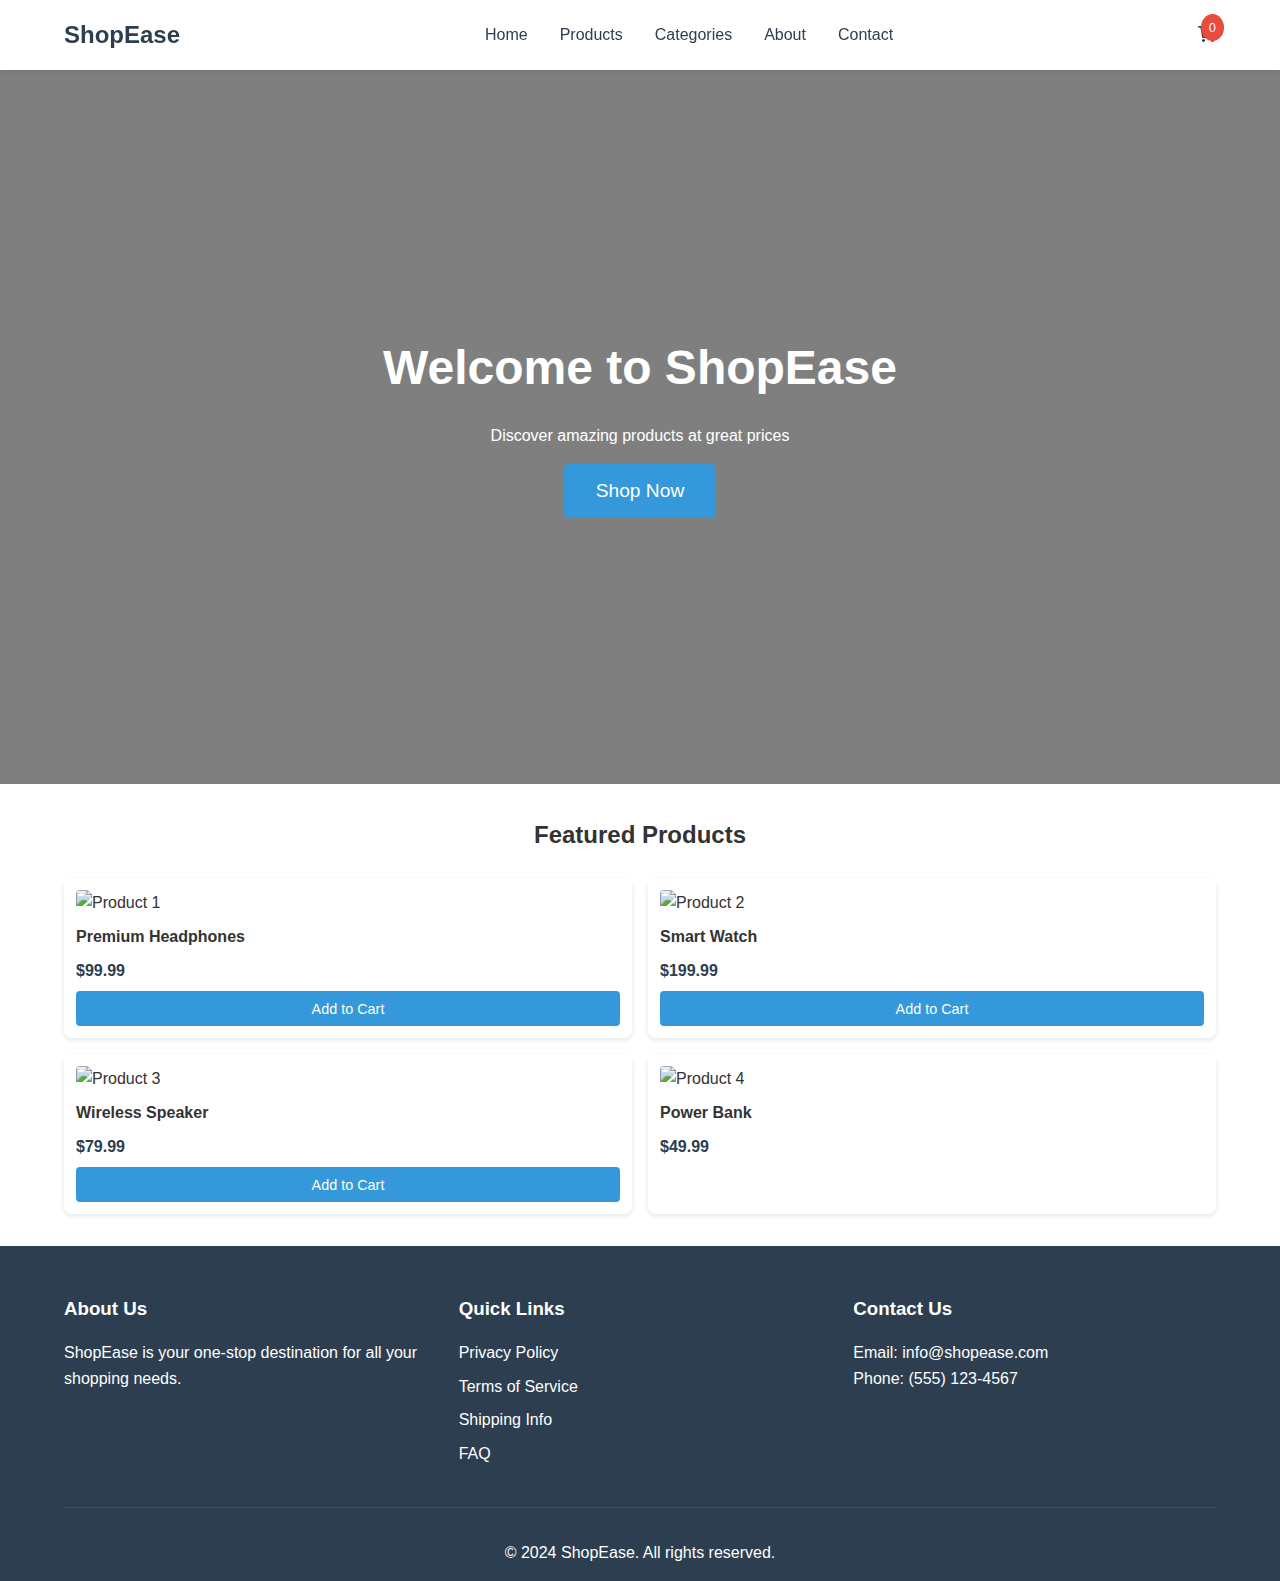
==== index.html @ 7f6eff21 "Update index.html" ====
<!DOCTYPE html>
<html lang="en">
<head>
    <meta charset="UTF-8">
    <meta name="viewport" content="width=device-width, initial-scale=1.0">
    <title>ShopEase - Your Online Store</title>
    <link rel="stylesheet" href="assets/css/styles.css">
    <link rel="stylesheet" href="https://cdnjs.cloudflare.com/ajax/libs/font-awesome/6.0.0/css/all.min.css">
<!--     <script src="https://telegram.org/js/telegram-web-app.js"></script> -->
</head>
<body>
    <header>
        <nav class="navbar">
            <div class="logo">ShopEase</div>
            <div class="menu-toggle" id="mobile-menu">
                <i class="fas fa-bars"></i>
            </div>
            <ul class="nav-links">
                <li><a href="#" class="active">Home</a></li>
                <li><a href="#">Products</a></li>
                <li><a href="#">Categories</a></li>
                <li><a href="#">About</a></li>
                <li><a href="#">Contact</a></li>
            </ul>
            <div class="cart">
                <i class="fas fa-shopping-cart"></i>
                <span class="cart-count">0</span>
            </div>
        </nav>
    </header>

    <main>
        <section class="hero">
            <div class="hero-content">
                <h1>Welcome to ShopEase</h1>
                <p>Discover amazing products at great prices</p>
                <button class="cta-button">Shop Now</button>
            </div>
        </section>

        <section class="featured-products">
            <h2>Featured Products</h2>
            <div class="product-grid">
                <div class="product-card">
                    <img src="https://via.placeholder.com/150" alt="Product 1">
                    <h3>Premium Headphones</h3>
                    <p class="price">$99.99</p>
                    <button class="add-to-cart">Add to Cart</button>
                </div>
                <div class="product-card">
                    <img src="https://via.placeholder.com/150" alt="Product 2">
                    <h3>Smart Watch</h3>
                    <p class="price">$199.99</p>
                    <button class="add-to-cart">Add to Cart</button>
                </div>
                <div class="product-card">
                    <img src="https://via.placeholder.com/150" alt="Product 3">
                    <h3>Wireless Speaker</h3>
                    <p class="price">$79.99</p>
                    <button class="add-to-cart">Add to Cart</button>
                </div>
                <div class="product-card">
                    <img src="https://via.placeholder.com/150" alt="Product 4">
                    <h3>Power Bank</h3>
                    <p class="price">$49.99</p>
                    <button class="add-to-cart" style="background-color: var(--tg-theme-button-color)!important;">Add to Cart</button>
                </div>
            </div>
        </section>
    </main>

    <footer>
        <div class="footer-content">
            <div class="footer-section">
                <h3>About Us</h3>
                <p>ShopEase is your one-stop destination for all your shopping needs.</p>
            </div>
            <div class="footer-section">
                <h3>Quick Links</h3>
                <ul>
                    <li><a href="#">Privacy Policy</a></li>
                    <li><a href="#">Terms of Service</a></li>
                    <li><a href="#">Shipping Info</a></li>
                    <li><a href="#">FAQ</a></li>
                </ul>
            </div>
            <div class="footer-section">
                <h3>Contact Us</h3>
                <p>Email: info@shopease.com</p>
                <p>Phone: (555) 123-4567</p>
            </div>
        </div>
        <div class="footer-bottom">
            <p>&copy; 2024 ShopEase. All rights reserved.</p>
        </div>
    </footer>

    <script src="assets/js/script.js"></script>
</body>
</html>
---- assets/css/styles.css ----
/* Reset and base styles */
* {
    margin: 0;
    padding: 0;
    box-sizing: border-box;
}

body {
    font-family: 'Arial', sans-serif;
    line-height: 1.6;
    color: #333;
}

/* Navigation */
.navbar {
    background-color: #fff;
    padding: 1rem 5%;
    display: flex;
    justify-content: space-between;
    align-items: center;
    box-shadow: 0 2px 5px rgba(0,0,0,0.1);
    position: fixed;
    width: 100%;
    top: 0;
    z-index: 1000;
}

.logo {
    font-size: 1.5rem;
    font-weight: bold;
    color: #2c3e50;
}

.nav-links {
    display: flex;
    list-style: none;
    gap: 2rem;
}

.nav-links a {
    text-decoration: none;
    color: #2c3e50;
    font-weight: 500;
    transition: color 0.3s;
}

.nav-links a:hover {
    color: #3498db;
}

.cart {
    position: relative;
    cursor: pointer;
}

.cart-count {
    position: absolute;
    top: -8px;
    right: -8px;
    background-color: #e74c3c;
    color: white;
    border-radius: 50%;
    padding: 0.2rem 0.5rem;
    font-size: 0.8rem;
}

.menu-toggle {
    display: none;
    cursor: pointer;
    font-size: 1.5rem;
}

/* Hero Section */
.hero {
    background: linear-gradient(rgba(0,0,0,0.5), rgba(0,0,0,0.5)), url('https://via.placeholder.com/1920x1080');
    background-size: cover;
    background-position: center;
    height: 80vh;
    display: flex;
    align-items: center;
    justify-content: center;
    text-align: center;
    color: white;
    margin-top: 4rem;
}

.hero-content {
    padding: 2rem;
}

.hero h1 {
    font-size: 3rem;
    margin-bottom: 1rem;
}

.cta-button {
    background-color: #3498db;
    color: white;
    border: none;
    padding: 1rem 2rem;
    font-size: 1.2rem;
    border-radius: 5px;
    cursor: pointer;
    transition: background-color 0.3s;
    margin-top: 1rem;
}

.cta-button:hover {
    background-color: #2980b9;
}

/* Featured Products */
.featured-products {
    padding: 2rem 5%;
}

.featured-products h2 {
    text-align: center;
    margin-bottom: 1.5rem;
    font-size: 1.5rem;
}

.product-grid {
    display: grid;
    grid-template-columns: repeat(2, 1fr);
    gap: 1rem;
}

.product-card {
    background: white;
    border-radius: 8px;
    padding: 0.75rem;
    box-shadow: 0 2px 5px rgba(0,0,0,0.1);
    transition: transform 0.3s;
}

.product-card:hover {
    transform: translateY(-3px);
}

.product-card img {
    width: 100%;
    height: auto;
    border-radius: 4px;
}

.product-card h3 {
    margin: 0.5rem 0;
    font-size: 1rem;
}

.price {
    color: #2c3e50;
    font-weight: bold;
    font-size: 1rem;
    margin-bottom: 0.5rem;
}

.add-to-cart {
    width: 100%;
    padding: 0.6rem;
    background-color: #3498db;
    color: white;
    border: none;
    border-radius: 4px;
    cursor: pointer;
    transition: background-color 0.3s;
    font-size: 0.9rem;
}

/* Footer */
footer {
    background-color: #2c3e50;
    color: white;
    padding: 3rem 5% 1rem;
}

.footer-content {
    display: grid;
    grid-template-columns: repeat(auto-fit, minmax(250px, 1fr));
    gap: 2rem;
    margin-bottom: 2rem;
}

.footer-section h3 {
    margin-bottom: 1rem;
}

.footer-section ul {
    list-style: none;
}

.footer-section ul li {
    margin-bottom: 0.5rem;
}

.footer-section a {
    color: white;
    text-decoration: none;
}

.footer-bottom {
    text-align: center;
    padding-top: 2rem;
    border-top: 1px solid rgba(255,255,255,0.1);
}

/* Mobile Responsiveness */
@media (max-width: 768px) {
    .menu-toggle {
        display: block;
    }

    .nav-links {
        display: none;
        position: absolute;
        top: 100%;
        left: 0;
        width: 100%;
        background-color: white;
        flex-direction: column;
        padding: 1rem;
        text-align: center;
        box-shadow: 0 2px 5px rgba(0,0,0,0.1);
    }

    .nav-links.active {
        display: flex;
    }

    .hero h1 {
        font-size: 2rem;
    }

    .product-grid {
        grid-template-columns: repeat(2, 1fr);
        gap: 0.75rem;
    }

    .product-card {
        padding: 0.5rem;
    }

    .product-card h3 {
        font-size: 0.9rem;
    }

    .price {
        font-size: 0.9rem;
    }

    .add-to-cart {
        padding: 0.5rem;
        font-size: 0.8rem;
    }
}

@media (max-width: 480px) {
    .hero {
        height: 60vh;
    }

    .featured-products {
        padding: 2rem 5%;
    }

    .footer-content {
        grid-template-columns: 1fr;
    }

    .product-grid {
        grid-template-columns: 1fr;
    }
}

@media (max-width: 320px) {
    .product-grid {
        grid-template-columns: 1fr;
    }
}
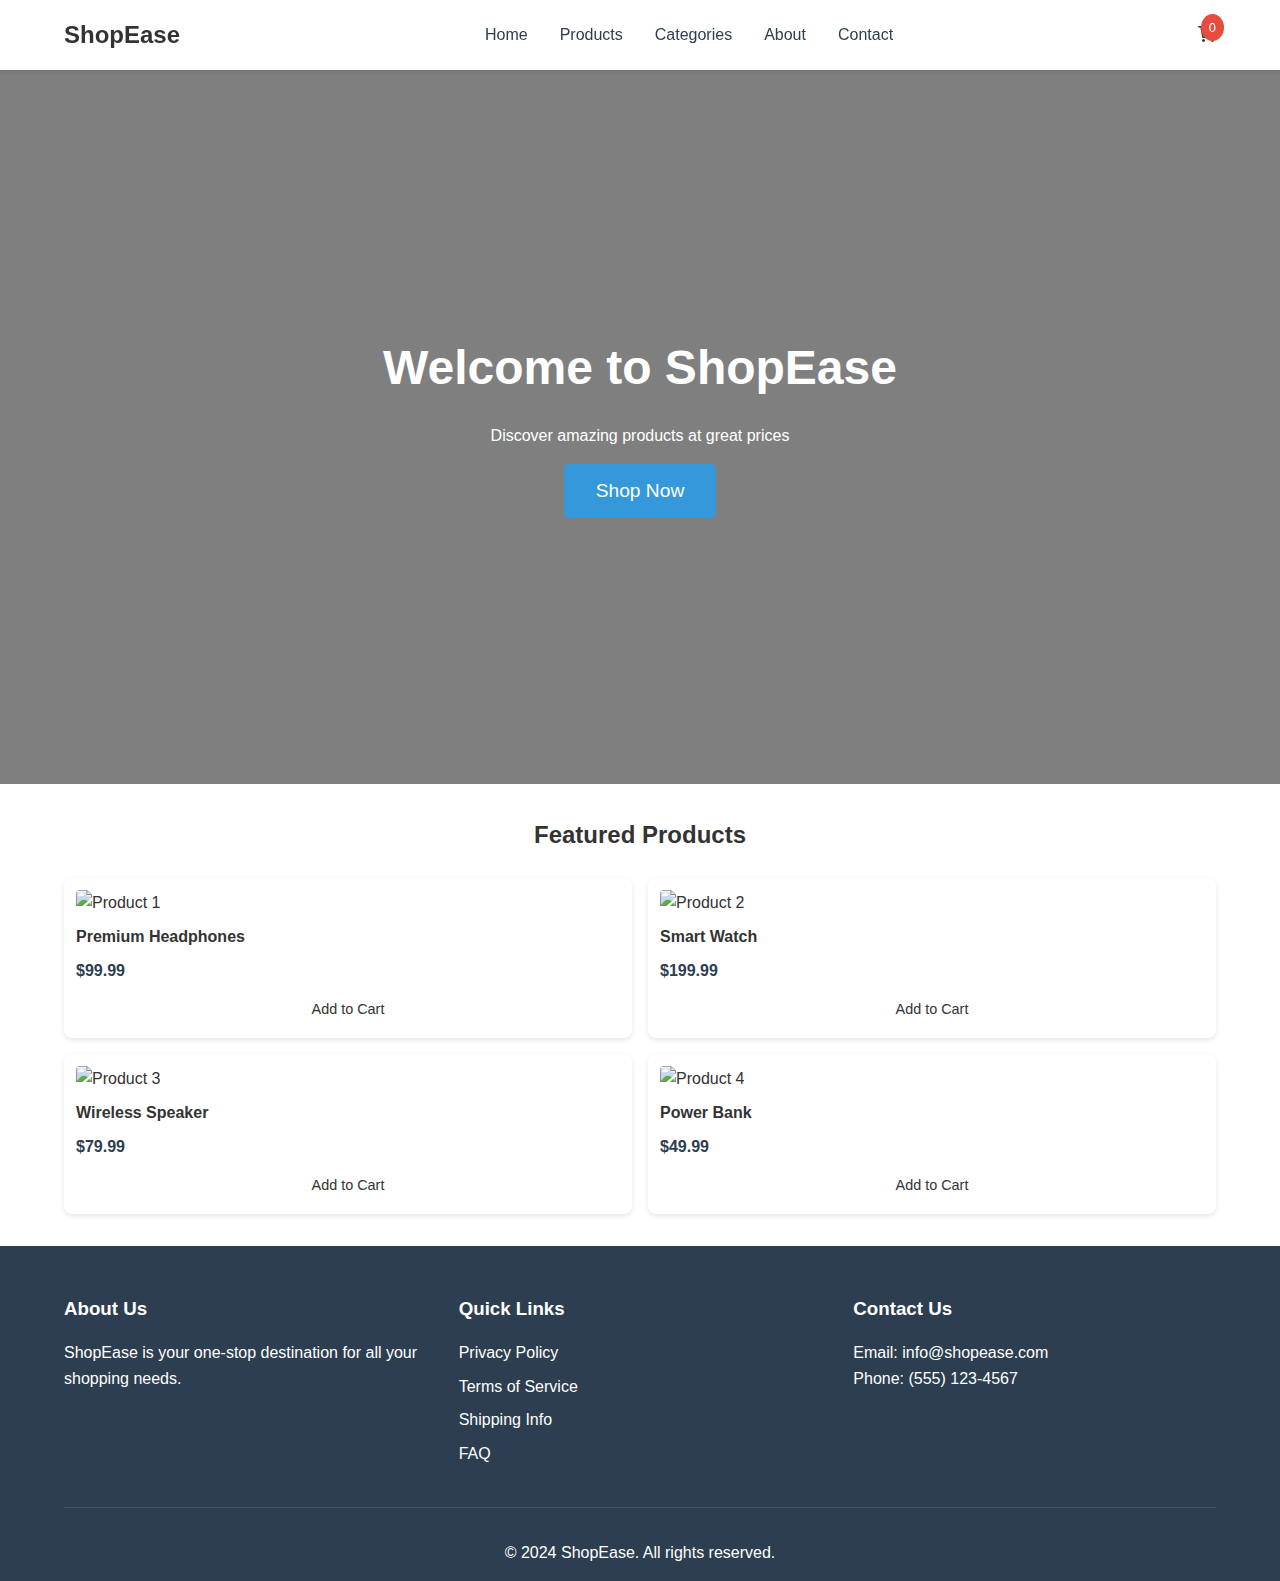
==== commit a0fe83b8: "Промежуточные изменения" ====
--- a/index.html
+++ b/index.html
@@ -6,7 +6,7 @@
     <title>ShopEase - Your Online Store</title>
     <link rel="stylesheet" href="assets/css/styles.css">
     <link rel="stylesheet" href="https://cdnjs.cloudflare.com/ajax/libs/font-awesome/6.0.0/css/all.min.css">
-<!--     <script src="https://telegram.org/js/telegram-web-app.js"></script> -->
+    <script src="https://telegram.org/js/telegram-web-app.js"></script>
 </head>
 <body>
     <header>
@@ -63,7 +63,7 @@
                     <img src="https://via.placeholder.com/150" alt="Product 4">
                     <h3>Power Bank</h3>
                     <p class="price">$49.99</p>
-                    <button class="add-to-cart" style="background-color: var(--tg-theme-button-color)!important;">Add to Cart</button>
+                    <button class="add-to-cart">Add to Cart</button>
                 </div>
             </div>
         </section>
--- a/assets/css/styles.css
+++ b/assets/css/styles.css
@@ -1,4 +1,3 @@
-/* Reset and base styles */
 * {
     margin: 0;
     padding: 0;
@@ -28,7 +27,7 @@
 .logo {
     font-size: 1.5rem;
     font-weight: bold;
-    color: #2c3e50;
+    color: var(--tg-theme-destructive-text-color);
 }
 
 .nav-links {
@@ -159,8 +158,8 @@
 .add-to-cart {
     width: 100%;
     padding: 0.6rem;
-    background-color: #3498db;
-    color: white;
+    background-color: var(--tg-theme-button-color);
+    color: var(--tg-theme-button-text-color);
     border: none;
     border-radius: 4px;
     cursor: pointer;
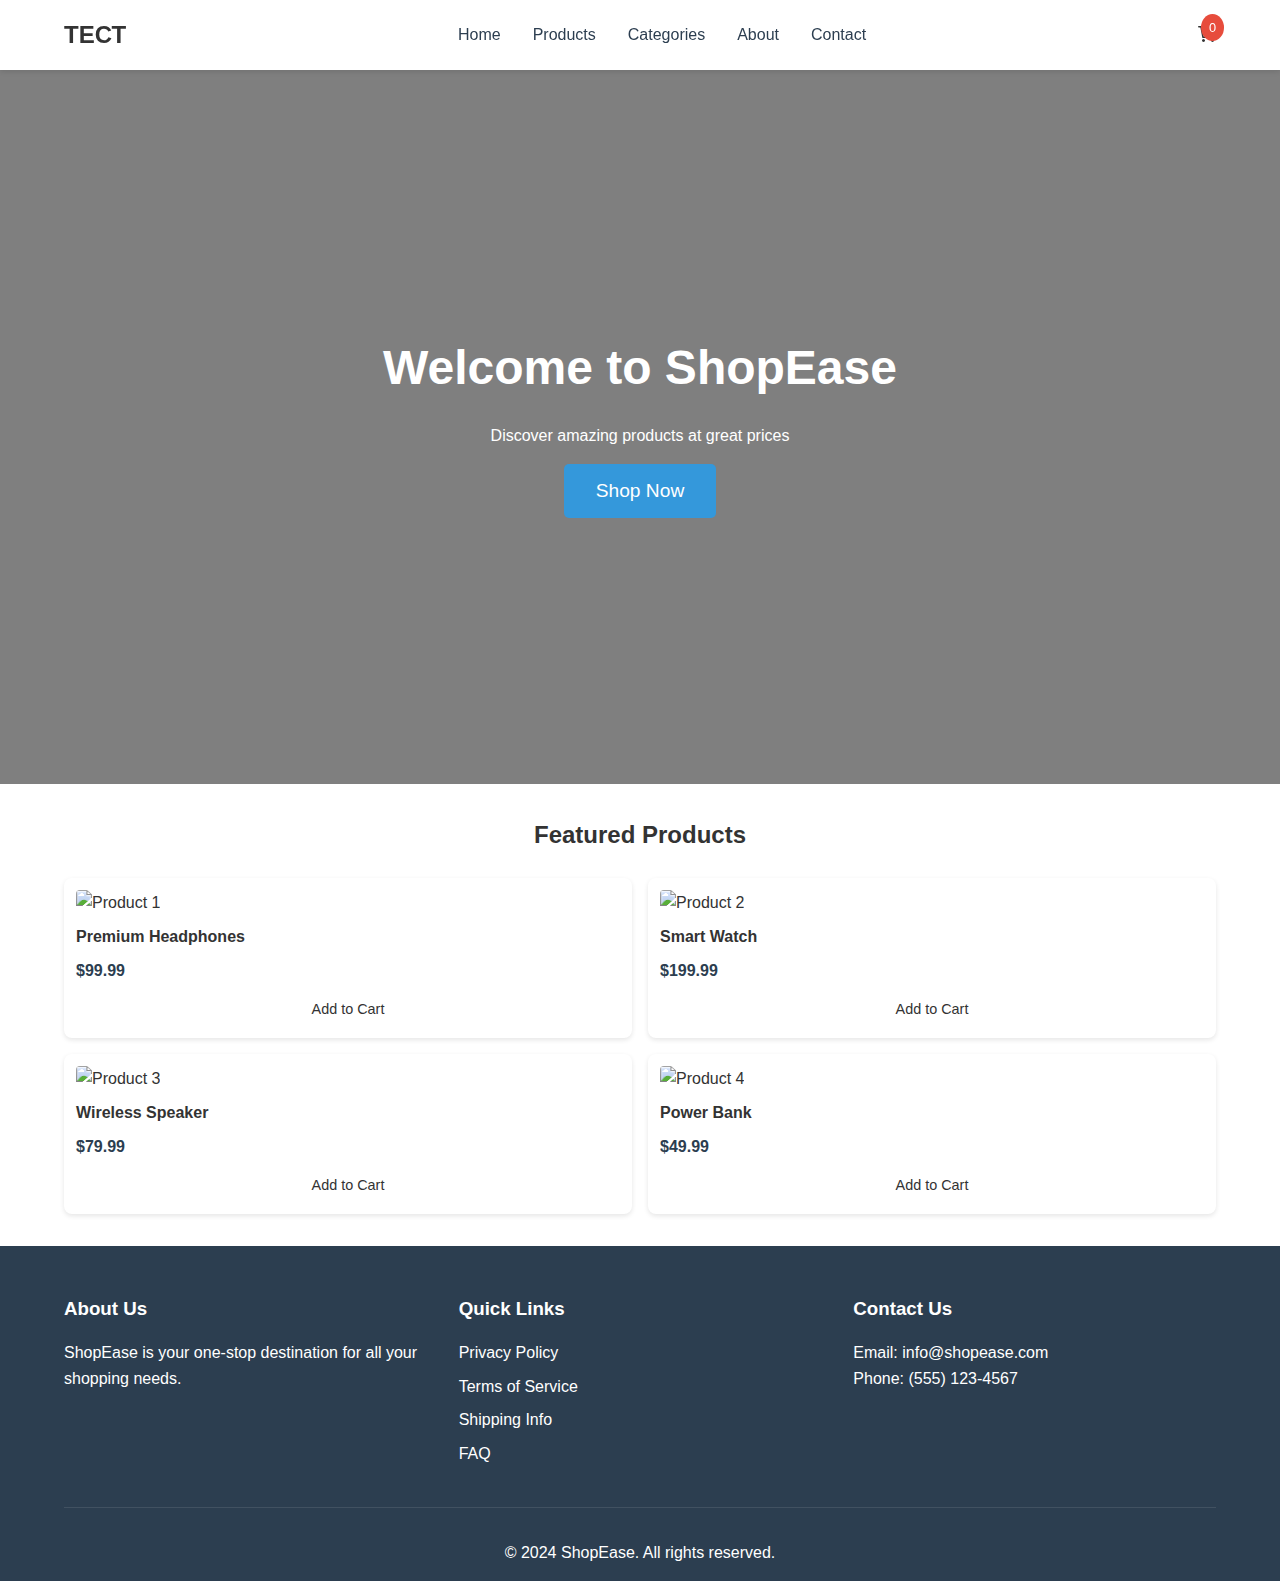
==== commit 4b27ecfb: "#" ====
--- a/index.html
+++ b/index.html
@@ -11,7 +11,7 @@
 <body>
     <header>
         <nav class="navbar">
-            <div class="logo">ShopEase</div>
+            <div class="logo">ТЕСТ</div>
             <div class="menu-toggle" id="mobile-menu">
                 <i class="fas fa-bars"></i>
             </div>
--- a/assets/css/styles.css
+++ b/assets/css/styles.css
@@ -146,6 +146,7 @@
 .product-card h3 {
     margin: 0.5rem 0;
     font-size: 1rem;
+    color: var(--tg-theme-accent-text-color);
 }
 
 .price {
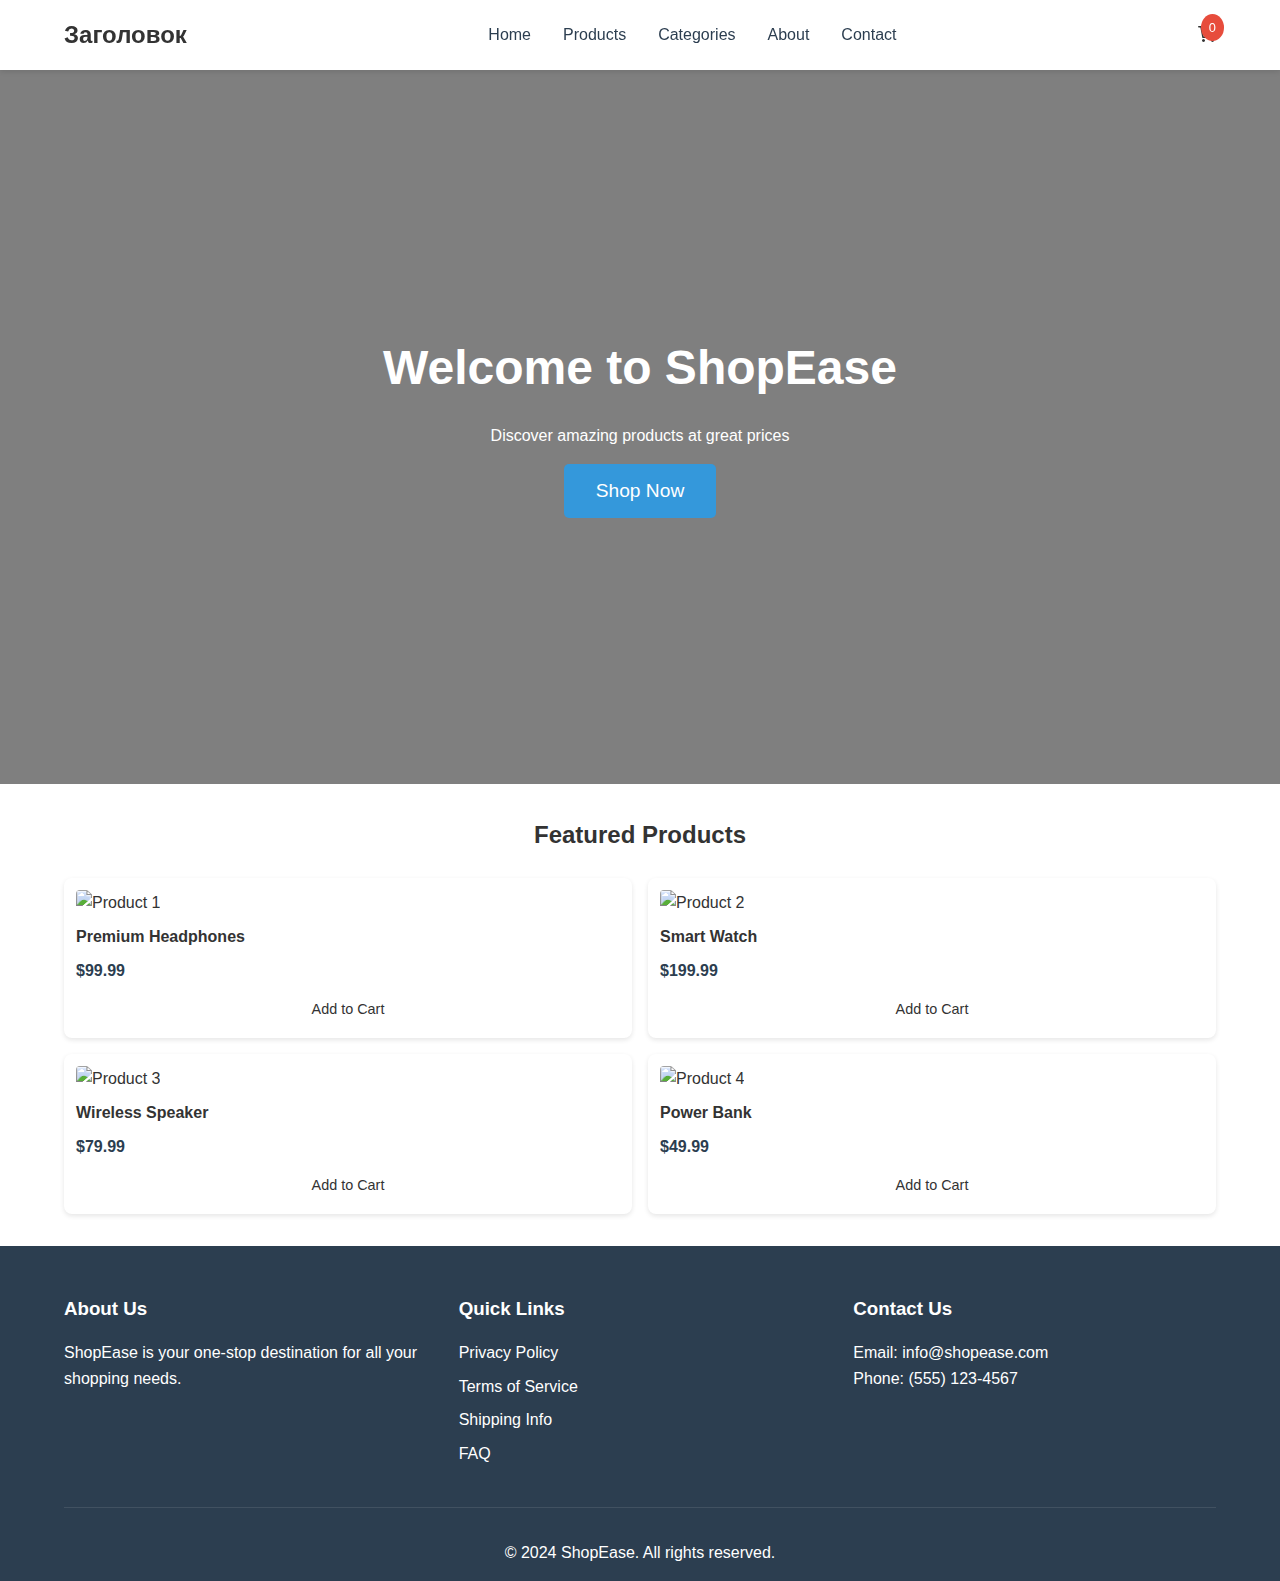
==== commit cb13fb90: "-" ====
--- a/index.html
+++ b/index.html
@@ -11,7 +11,7 @@
 <body>
     <header>
         <nav class="navbar">
-            <div class="logo">ТЕСТ</div>
+            <div class="logo">Заголовок</div>
             <div class="menu-toggle" id="mobile-menu">
                 <i class="fas fa-bars"></i>
             </div>
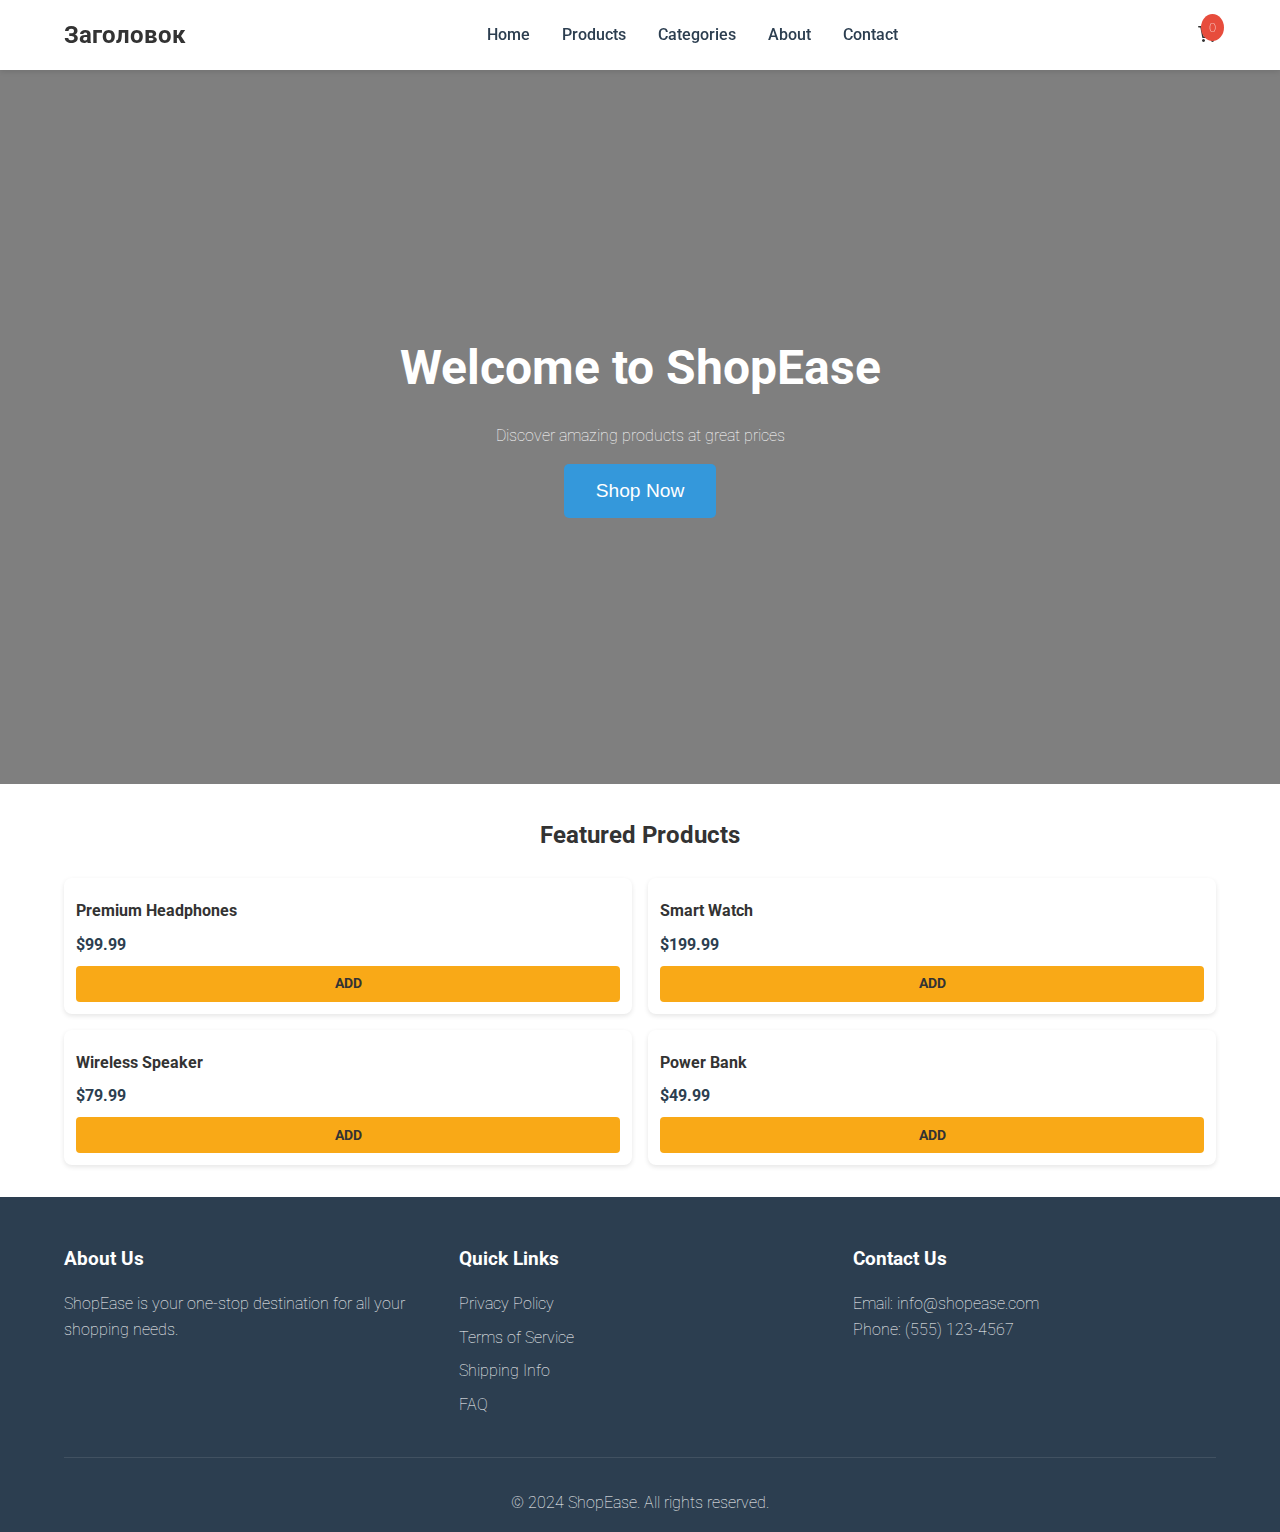
==== commit 837c183c: "#" ====
--- a/index.html
+++ b/index.html
@@ -42,28 +42,24 @@
             <h2>Featured Products</h2>
             <div class="product-grid">
                 <div class="product-card">
-                    <img src="https://via.placeholder.com/150" alt="Product 1">
                     <h3>Premium Headphones</h3>
                     <p class="price">$99.99</p>
-                    <button class="add-to-cart">Add to Cart</button>
+                    <button class="add-to-cart">ADD</button>
                 </div>
                 <div class="product-card">
-                    <img src="https://via.placeholder.com/150" alt="Product 2">
                     <h3>Smart Watch</h3>
                     <p class="price">$199.99</p>
-                    <button class="add-to-cart">Add to Cart</button>
+                    <button class="add-to-cart">ADD</button>
                 </div>
                 <div class="product-card">
-                    <img src="https://via.placeholder.com/150" alt="Product 3">
                     <h3>Wireless Speaker</h3>
                     <p class="price">$79.99</p>
-                    <button class="add-to-cart">Add to Cart</button>
+                    <button class="add-to-cart">ADD</button>
                 </div>
                 <div class="product-card">
-                    <img src="https://via.placeholder.com/150" alt="Product 4">
                     <h3>Power Bank</h3>
                     <p class="price">$49.99</p>
-                    <button class="add-to-cart">Add to Cart</button>
+                    <button class="add-to-cart">ADD</button>
                 </div>
             </div>
         </section>
--- a/assets/css/styles.css
+++ b/assets/css/styles.css
@@ -1,3 +1,5 @@
+@import url('https://fonts.googleapis.com/css2?family=Roboto:ital,wght@0,100;0,300;0,400;0,500;0,700;0,900;1,100;1,300;1,400;1,500;1,700;1,900&display=swap');
+
 * {
     margin: 0;
     padding: 0;
@@ -5,7 +7,9 @@
 }
 
 body {
-    font-family: 'Arial', sans-serif;
+    font-family: 'Roboto', sans-serif;
+    font-weight: 100;
+    font-style: normal;
     line-height: 1.6;
     color: #333;
 }
@@ -159,13 +163,15 @@
 .add-to-cart {
     width: 100%;
     padding: 0.6rem;
-    background-color: var(--tg-theme-button-color);
+    background-color: #F9A917;
     color: var(--tg-theme-button-text-color);
     border: none;
     border-radius: 4px;
     cursor: pointer;
     transition: background-color 0.3s;
+    font-family: 'Roboto', sans-serif;
     font-size: 0.9rem;
+    font-weight: bold;
 }
 
 /* Footer */
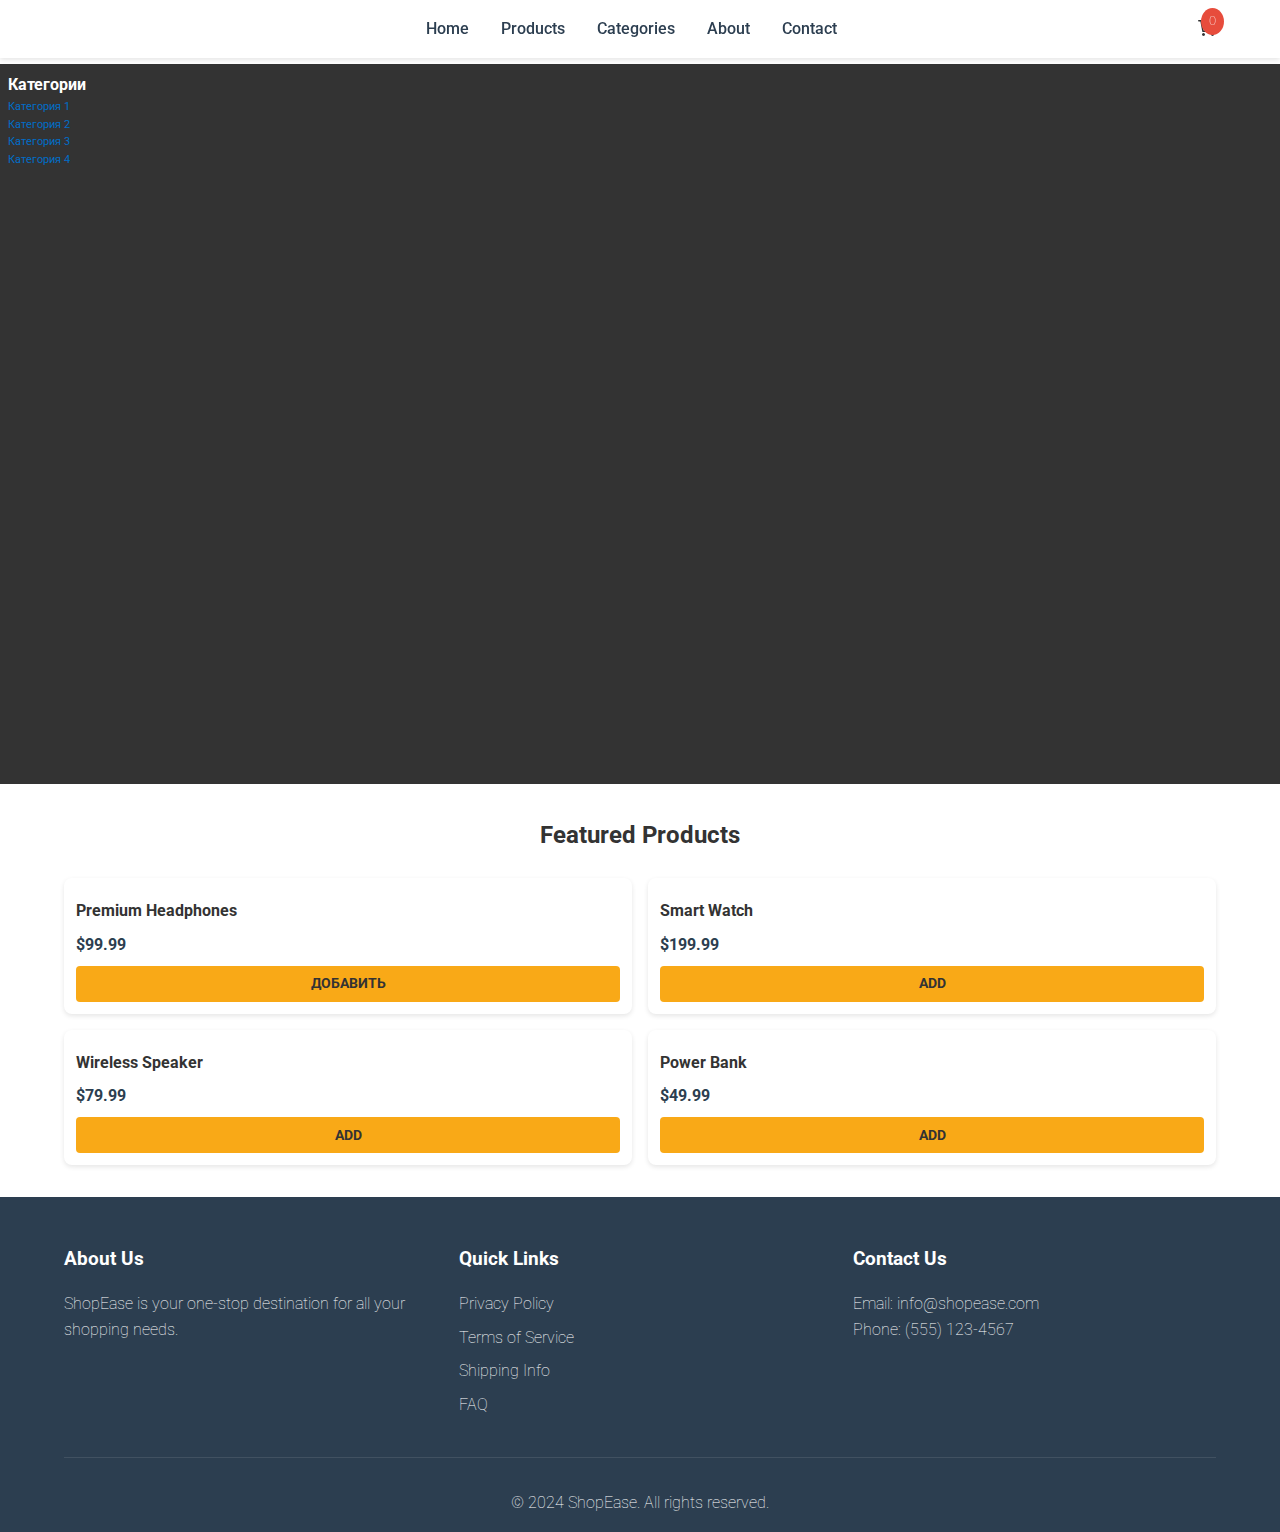
==== commit df3a8001: "#" ====
--- a/index.html
+++ b/index.html
@@ -11,10 +11,10 @@
 <body>
     <header>
         <nav class="navbar">
-            <div class="logo">Заголовок</div>
             <div class="menu-toggle" id="mobile-menu">
                 <i class="fas fa-bars"></i>
             </div>
+            <div class="logo" id="logo-username"></div>
             <ul class="nav-links">
                 <li><a href="#" class="active">Home</a></li>
                 <li><a href="#">Products</a></li>
@@ -32,9 +32,18 @@
     <main>
         <section class="hero">
             <div class="hero-content">
-                <h1>Welcome to ShopEase</h1>
+                <!-- <h1>Welcome to ShopEase</h1>
                 <p>Discover amazing products at great prices</p>
-                <button class="cta-button">Shop Now</button>
+                <button class="cta-button">Shop Now</button> -->
+                <div class="categories">
+                    Категории
+                </div>
+                <ul class="categories-block">
+                    <li><a href="#" class="categories-link">Категория 1</a></li>
+                    <li><a href="#" class="categories-link">Категория 2</a></li>
+                    <li><a href="#" class="categories-link">Категория 3</a></li>
+                    <li><a href="#" class="categories-link">Категория 4</a></li>
+                </ul>
             </div>
         </section>
 
@@ -44,7 +53,7 @@
                 <div class="product-card">
                     <h3>Premium Headphones</h3>
                     <p class="price">$99.99</p>
-                    <button class="add-to-cart">ADD</button>
+                    <button class="add-to-cart">ДОБАВИТЬ</button>
                 </div>
                 <div class="product-card">
                     <h3>Smart Watch</h3>
--- a/assets/css/styles.css
+++ b/assets/css/styles.css
@@ -75,20 +75,21 @@
 
 /* Hero Section */
 .hero {
-    background: linear-gradient(rgba(0,0,0,0.5), rgba(0,0,0,0.5)), url('https://via.placeholder.com/1920x1080');
+    /* background: linear-gradient(rgba(0,0,0,0.5), rgba(0,0,0,0.5)), url('https://via.placeholder.com/1920x1080'); */
+    background-color: #333;
     background-size: cover;
     background-position: center;
     height: 80vh;
     display: flex;
-    align-items: center;
+    /* align-items: center;
     justify-content: center;
-    text-align: center;
+    text-align: center; */
     color: white;
     margin-top: 4rem;
 }
 
 .hero-content {
-    padding: 2rem;
+    padding: 0.5rem;
 }
 
 .hero h1 {
@@ -171,7 +172,7 @@
     transition: background-color 0.3s;
     font-family: 'Roboto', sans-serif;
     font-size: 0.9rem;
-    font-weight: bold;
+    font-weight: 700;
 }
 
 /* Footer */
@@ -248,11 +249,11 @@
     }
 
     .product-card h3 {
-        font-size: 0.9rem;
+        font-size: 0.7rem;
     }
 
     .price {
-        font-size: 0.9rem;
+        font-size: 0.7rem;
     }
 
     .add-to-cart {
@@ -263,7 +264,8 @@
 
 @media (max-width: 480px) {
     .hero {
-        height: 60vh;
+        /* height: 60vh; */
+        height: auto;
     }
 
     .featured-products {
@@ -274,9 +276,9 @@
         grid-template-columns: 1fr;
     }
 
-    .product-grid {
+    /* .product-grid {
         grid-template-columns: 1fr;
-    }
+    } */
 }
 
 @media (max-width: 320px) {
@@ -284,3 +286,17 @@
         grid-template-columns: 1fr;
     }
 }
+
+.categories {
+    font-weight: 700;
+}
+
+.categories-block {
+    font-size: 0.7rem;
+    font-weight: 400;
+}
+
+.categories-link {
+    color: #006ec9;
+    text-decoration: none;
+}